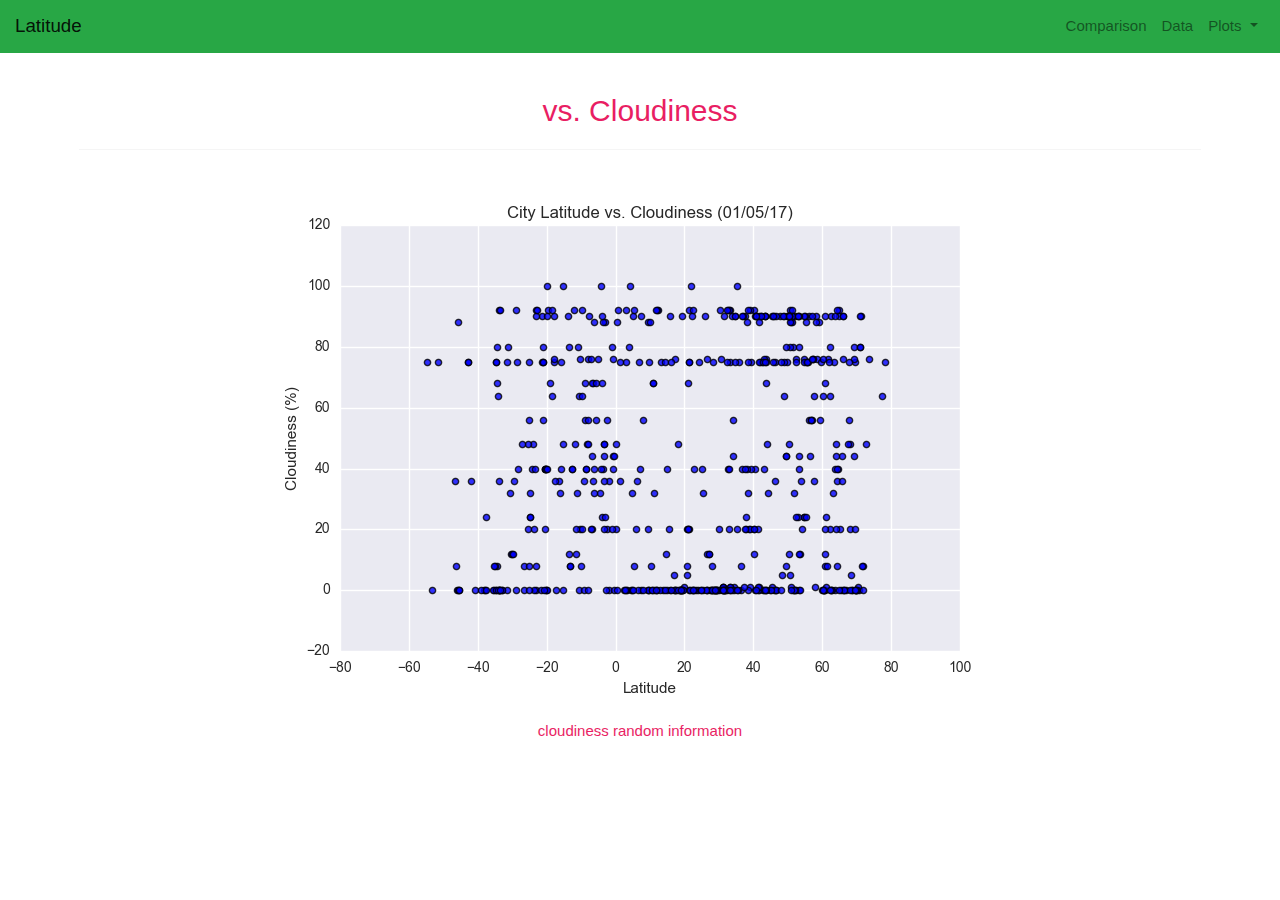
==== src/templates/cloudiness.html @ 3a024317 "advanced" ====
<!DOCTYPE html>
<html lang="en">
<head>
  <title>Bootstrap 4 Website Example</title>
  <meta charset="utf-8">
  <meta name="viewport" content="width=device-width, initial-scale=1">
  <link rel="stylesheet" href="https://maxcdn.bootstrapcdn.com/bootstrap/4.5.2/css/bootstrap.min.css">
  <script src="https://ajax.googleapis.com/ajax/libs/jquery/3.5.1/jquery.min.js"></script>
  <script src="https://cdnjs.cloudflare.com/ajax/libs/popper.js/1.16.0/umd/popper.min.js"></script>
  <script src="https://maxcdn.bootstrapcdn.com/bootstrap/4.5.2/js/bootstrap.min.js"></script>
  <link rel="stylesheet" href="../static/css/style.css">
  <link rel="stylesheet" href="https://www.w3schools.com/w3css/4/w3.css">
</head>
<body>

<!-- <div class="jumbotron text-center" style="margin-bottom:0">
  <h1>My First Bootstrap 4 Page</h1>
  <p>Resize this responsive page to see the effect!</p> 
</div> -->

<!-- <nav class="navbar navbar-expand-sm bg-dark navbar-dark">
  <a class="navbar-brand" href="#">Navbar</a>
  <button class="navbar-toggler" type="button" data-toggle="collapse" data-target="#collapsibleNavbar">
    <span class="navbar-toggler-icon"></span>
  </button>
  <div class="collapse navbar-collapse" id="collapsibleNavbar">
    <ul class="navbar-nav">
      <li class="nav-item">
        <a class="nav-link" href="plots.html">Plots</a>
      </li>
      <li class="nav-item">
        <a class="nav-link" href="#">Comparison</a>
      </li>
      <li class="nav-item">
        <a class="nav-link" href="#">Data</a>
      </li>    
    </ul>
  </div>  
</nav> -->
<nav class="navbar navbar-expand-lg navbar-light bg-success">
  
      
      <a class="navbar-brand" href="index.html">Latitude</a>
      <button class="navbar-toggler" type="button" data-toggle="collapse" data-target="#navbarNavDropdown" aria-controls="navbarNavDropdown" aria-expanded="false" aria-label="Toggle navigation">
        <span class="navbar-toggler-icon"></span>
      </button>
    
    <div class="collapse navbar-collapse" id="navbarNavDropdown">
      <ul class="navbar-nav ml-auto">
          <li class="nav-item">
          <a class="nav-link" href="comparisons.html">Comparison</a>
        </li>
        <li class="nav-item">
          <a class="nav-link" href="data.html">Data</a>
        </li>
        <li class="nav-item dropdown">
          <a class="nav-link dropdown-toggle" href="#" id="navbarDropdownMenuLink" data-toggle="dropdown" aria-haspopup="true" aria-expanded="false">
            Plots
          </a>
          <div class="dropdown-menu" aria-labelledby="navbarDropdownMenuLink">
            <a class="dropdown-item" href="temperature.html">vs. Max Temperature</a>
            <a class="dropdown-item" href="humidity.html">vs. Humidity</a>
            <a class="dropdown-item" href="cloudiness.html">vs. Cloudiness</a>
            <a class="dropdown-item" href="windspeed.html">vs. Wind Speed</a>
          </div>
        </li>
      </ul>
    </div>
  </nav>
  
  <div class="container" style="margin-top:30px">
    <!-- <div class="col-xl-12"> -->
        
        <div class="row">
          <div class="col-lg-12 w3-center w3-text-pink">
            <h2>vs. Cloudiness</h2>
              <hr class="w3-opacity">
              <a  href="cloudiness.html">

              <img src="../static/img/Cloudiness.png"  alt="Cloudiness" class= "img-fluid">
                
              </img>
              </a>
              <p>cloudiness random information</p>
          </div>
    <!-- </div> -->
    </div>

  </body>
  </html>
---- src/static/css/style.css ----
.container{
    max-width: 90% !important;

}
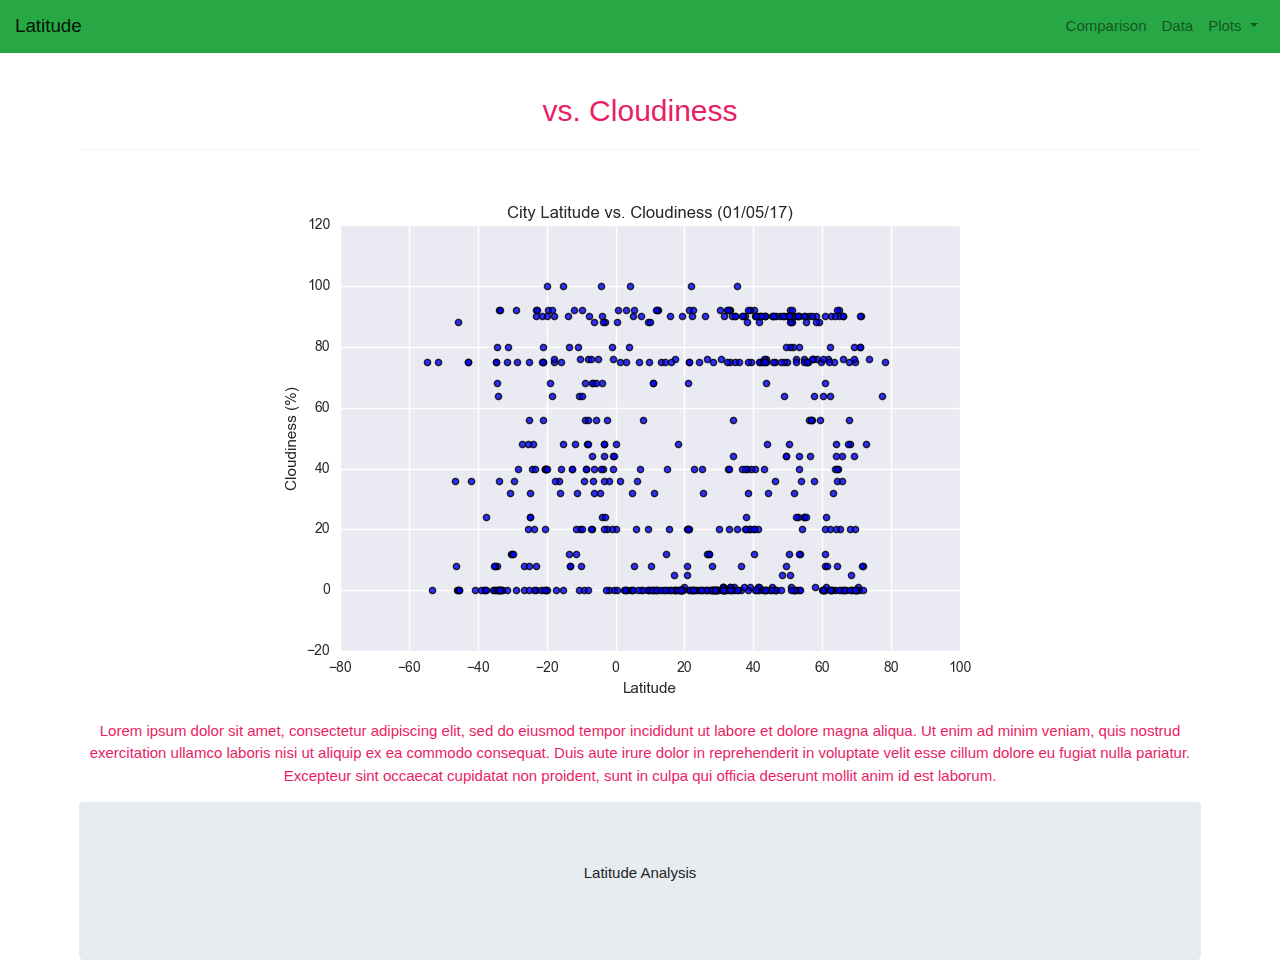
==== commit 037aacab: "Elisas HTML finalized homework" ====
--- a/src/templates/cloudiness.html
+++ b/src/templates/cloudiness.html
@@ -1,7 +1,7 @@
 <!DOCTYPE html>
 <html lang="en">
 <head>
-  <title>Bootstrap 4 Website Example</title>
+  <title>Web-Design-Challenge</title>
   <meta charset="utf-8">
   <meta name="viewport" content="width=device-width, initial-scale=1">
   <link rel="stylesheet" href="https://maxcdn.bootstrapcdn.com/bootstrap/4.5.2/css/bootstrap.min.css">
@@ -40,7 +40,7 @@
 <nav class="navbar navbar-expand-lg navbar-light bg-success">
   
       
-      <a class="navbar-brand" href="index.html">Latitude</a>
+      <a class="navbar-brand" href="Web-Design-Challenge/src/templates/index.html">Latitude</a>
       <button class="navbar-toggler" type="button" data-toggle="collapse" data-target="#navbarNavDropdown" aria-controls="navbarNavDropdown" aria-expanded="false" aria-label="Toggle navigation">
         <span class="navbar-toggler-icon"></span>
       </button>
@@ -48,20 +48,20 @@
     <div class="collapse navbar-collapse" id="navbarNavDropdown">
       <ul class="navbar-nav ml-auto">
           <li class="nav-item">
-          <a class="nav-link" href="comparisons.html">Comparison</a>
+          <a class="nav-link" href="Web-Design-Challenge/src/templates/comparisons.html">Comparison</a>
         </li>
         <li class="nav-item">
-          <a class="nav-link" href="data.html">Data</a>
+          <a class="nav-link" href="Web-Design-Challenge/src/templates/data.html">Data</a>
         </li>
         <li class="nav-item dropdown">
           <a class="nav-link dropdown-toggle" href="#" id="navbarDropdownMenuLink" data-toggle="dropdown" aria-haspopup="true" aria-expanded="false">
             Plots
           </a>
           <div class="dropdown-menu" aria-labelledby="navbarDropdownMenuLink">
-            <a class="dropdown-item" href="temperature.html">vs. Max Temperature</a>
-            <a class="dropdown-item" href="humidity.html">vs. Humidity</a>
-            <a class="dropdown-item" href="cloudiness.html">vs. Cloudiness</a>
-            <a class="dropdown-item" href="windspeed.html">vs. Wind Speed</a>
+            <a class="dropdown-item" href="Web-Design-Challenge/src/templates/temperature.html">vs. Max Temperature</a>
+            <a class="dropdown-item" href="Web-Design-Challenge/src/templates/humidity.html">vs. Humidity</a>
+            <a class="dropdown-item" href="Web-Design-Challenge/src/templates/cloudiness.html">vs. Cloudiness</a>
+            <a class="dropdown-item" href="Web-Design-Challenge/src/templates/windspeed.html">vs. Wind Speed</a>
           </div>
         </li>
       </ul>
@@ -75,16 +75,19 @@
           <div class="col-lg-12 w3-center w3-text-pink">
             <h2>vs. Cloudiness</h2>
               <hr class="w3-opacity">
-              <a  href="cloudiness.html">
+              <a  href="Web-Design-Challenge/src/templates/cloudiness.html">
 
               <img src="../static/img/Cloudiness.png"  alt="Cloudiness" class= "img-fluid">
                 
               </img>
               </a>
-              <p>cloudiness random information</p>
+              <p>Lorem ipsum dolor sit amet, consectetur adipiscing elit, sed do eiusmod tempor incididunt ut labore et dolore magna aliqua. Ut enim ad minim veniam, quis nostrud exercitation ullamco laboris nisi ut aliquip ex ea commodo consequat. Duis aute irure dolor in reprehenderit in voluptate velit esse cillum dolore eu fugiat nulla pariatur. Excepteur sint occaecat cupidatat non proident, sunt in culpa qui officia deserunt mollit anim id est laborum.</p>
           </div>
     <!-- </div> -->
     </div>
 
+    <div class="jumbotron text-center" style="margin-bottom:0">
+      <p>Latitude Analysis</p>
+    </div>
   </body>
   </html>